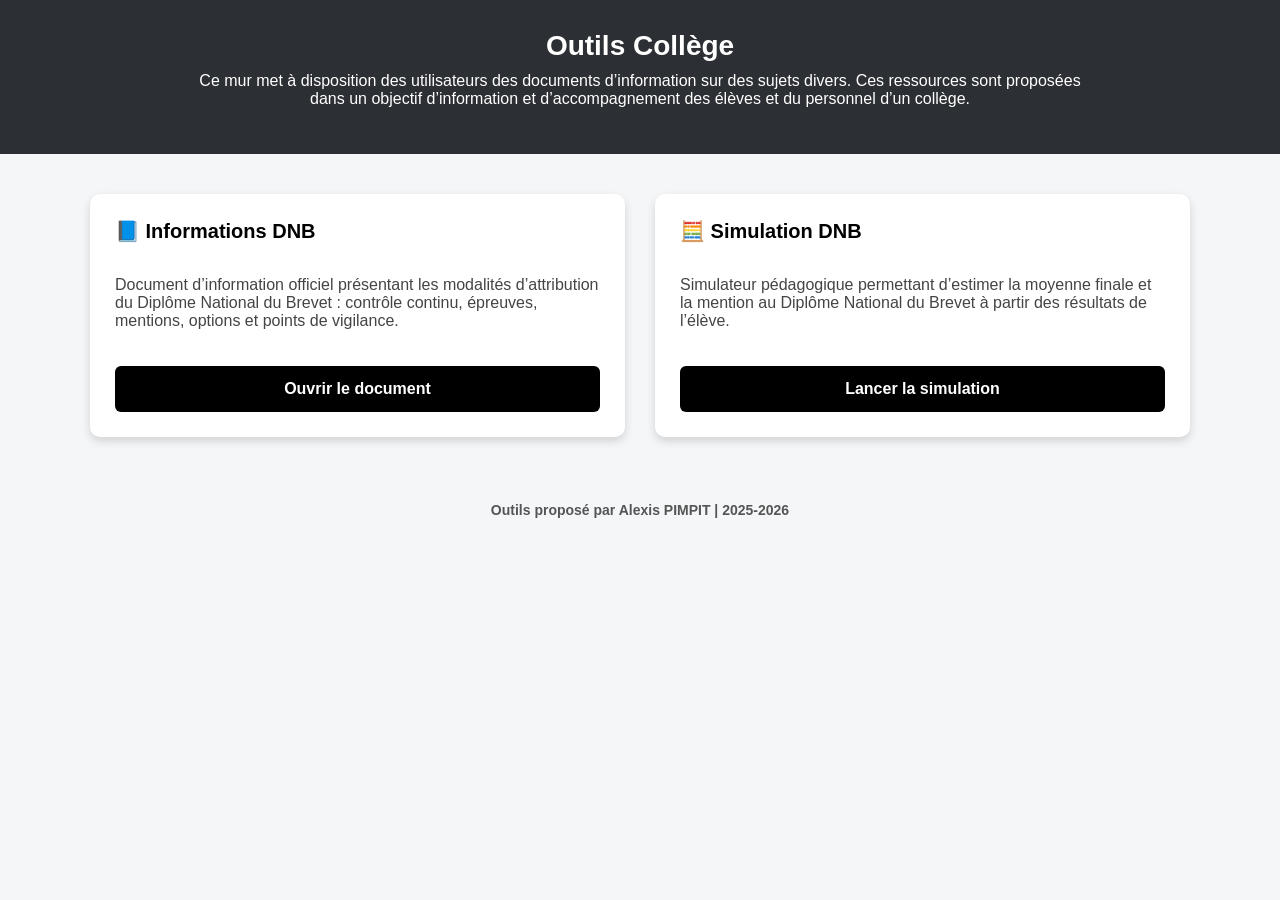
==== outils_college.html @ cf0c5566 "Add files via upload" ====
<!DOCTYPE html>
<html lang="fr">
<head>
<meta charset="UTF-8">
<title>Outils Collège</title>

<style>
body{
  font-family: Arial, Helvetica, sans-serif;
  background:#f4f6f8;
  margin:0;
  padding:0;
}
header{
  background:#2c2f33;
  color:#fff;
  padding:30px 20px;
  text-align:center;
}
header h1{
  margin:0;
  font-size:28px;
}
header p{
  margin-top:10px;
  font-size:16px;
  max-width:900px;
  margin-left:auto;
  margin-right:auto;
}

.wall{
  max-width:1100px;
  margin:40px auto;
  display:grid;
  grid-template-columns: repeat(auto-fit, minmax(300px, 1fr));
  gap:30px;
  padding:0 20px;
}

.card{
  background:#fff;
  border-radius:10px;
  box-shadow:0 4px 10px rgba(0,0,0,0.15);
  padding:25px;
  display:flex;
  flex-direction:column;
  justify-content:space-between;
}

.card h2{
  font-size:20px;
  margin-top:0;
}

.card p{
  flex-grow:1;
  color:#444;
}

.card a{
  display:inline-block;
  margin-top:20px;
  padding:14px;
  text-align:center;
  background:#000;
  color:#fff;
  text-decoration:none;
  font-weight:bold;
  border-radius:6px;
}
.card a:hover{
  background:#333;
}

footer{
  text-align:center;
  padding:25px;
  font-size:14px;
  font-weight:bold;
  color:#555;
}
</style>
</head>

<body>

<header>
  <h1>Outils Collège</h1>
  <p>
    Ce mur met à disposition des utilisateurs des documents d’information
    sur des sujets divers.  
    Ces ressources sont proposées dans un objectif d’information et
    d’accompagnement des élèves et du personnel d’un collège.
  </p>
</header>

<div class="wall">

  <div class="card">
    <h2>📘 Informations DNB</h2>
    <p>
      Document d’information officiel présentant les modalités
      d’attribution du Diplôme National du Brevet :
      contrôle continu, épreuves, mentions, options et points de vigilance.
    </p>
    <a href="https://principal9710022x.github.io/dnb-2026/informationsParents.html" target="_blank">
      Ouvrir le document
    </a>
  </div>

  <div class="card">
    <h2>🧮 Simulation DNB</h2>
    <p>
      Simulateur pédagogique permettant d’estimer la moyenne finale
      et la mention au Diplôme National du Brevet à partir des résultats
      de l’élève.
    </p>
    <a href="https://principal9710022x.github.io/dnb-2026/calculateurDNB2026.html" target="_blank">
      Lancer la simulation
    </a>
  </div>

</div>

<footer>
Outils proposé par Alexis PIMPIT | 2025-2026
</footer>

</body>
</html>
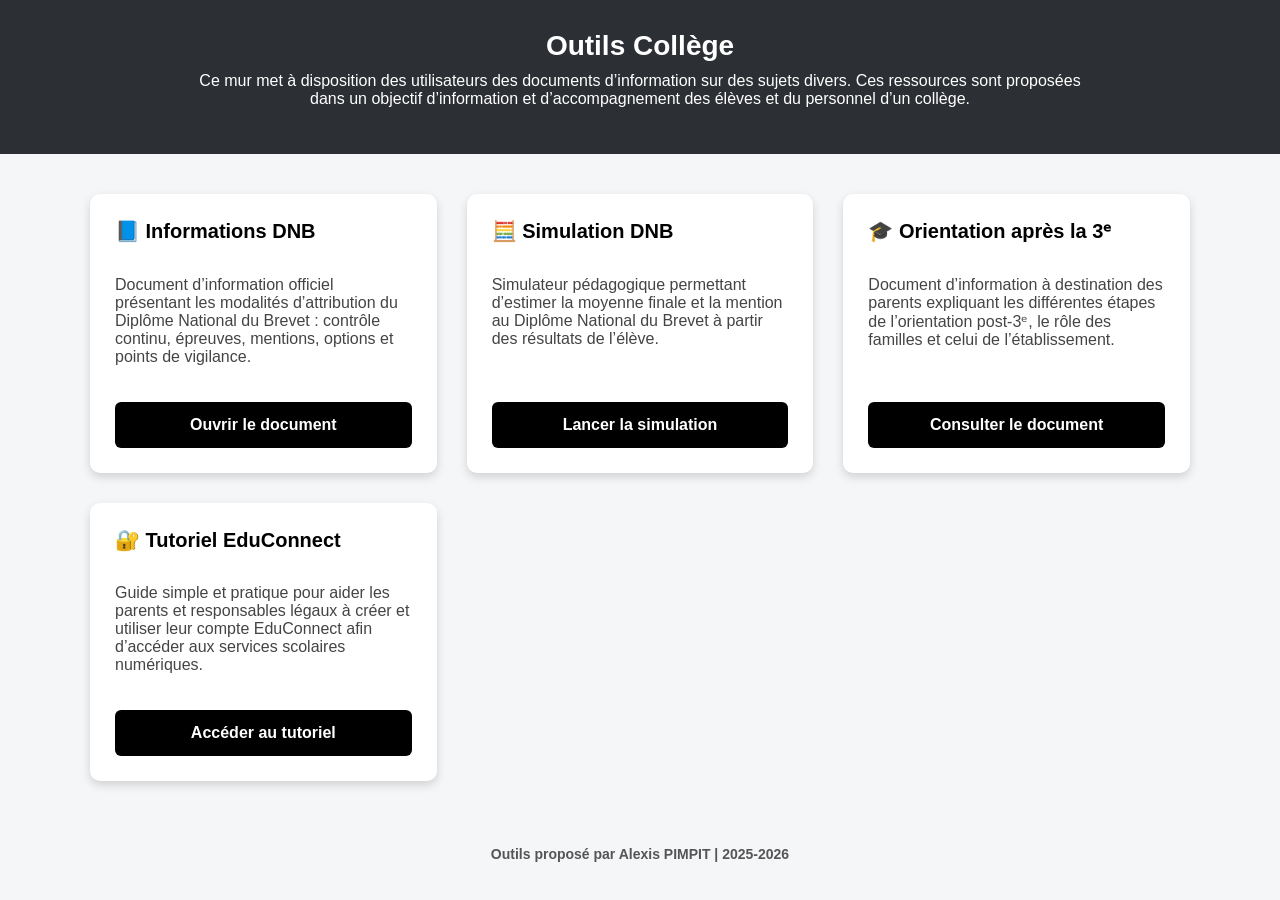
==== commit 0172aa73: "Add files via upload" ====
--- a/outils_college.html
+++ b/outils_college.html
@@ -120,6 +120,28 @@
       Lancer la simulation
     </a>
   </div>
+<div class="card">
+  <h2>🎓 Orientation après la 3ᵉ</h2>
+  <p>
+    Document d’information à destination des parents expliquant
+    les différentes étapes de l’orientation post-3ᵉ, le rôle des
+    familles et celui de l’établissement.
+  </p>
+  <a href="https://principal9710022x.github.io/dnb-2026/orientation3eme.html" target="_blank">
+    Consulter le document
+  </a>
+</div>
+<div class="card">
+  <h2>🔐 Tutoriel EduConnect</h2>
+  <p>
+    Guide simple et pratique pour aider les parents et responsables
+    légaux à créer et utiliser leur compte EduConnect afin d’accéder
+    aux services scolaires numériques.
+  </p>
+  <a href="https://principal9710022x.github.io/dnb-2026/tutoriel-educonnect.html" target="_blank">
+    Accéder au tutoriel
+  </a>
+</div>
 
 </div>
 
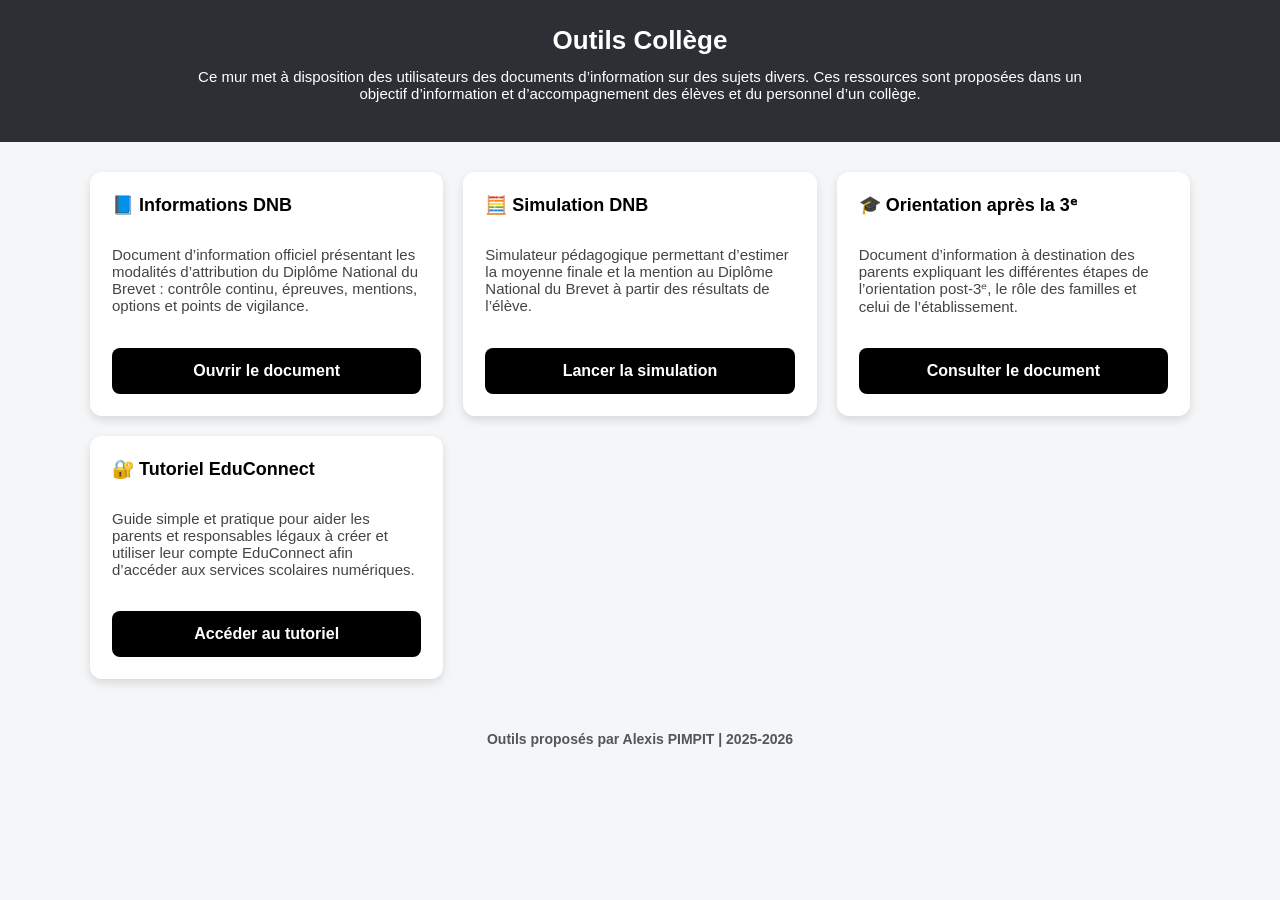
==== commit b110c792: "Add files via upload" ====
--- a/outils_college.html
+++ b/outils_college.html
@@ -2,6 +2,7 @@
 <html lang="fr">
 <head>
 <meta charset="UTF-8">
+<meta name="viewport" content="width=device-width, initial-scale=1.0">
 <title>Outils Collège</title>
 
 <style>
@@ -11,74 +12,96 @@
   margin:0;
   padding:0;
 }
+
+/* HEADER */
 header{
   background:#2c2f33;
   color:#fff;
-  padding:30px 20px;
+  padding:25px 15px;
   text-align:center;
 }
 header h1{
   margin:0;
-  font-size:28px;
+  font-size:26px;
 }
 header p{
-  margin-top:10px;
-  font-size:16px;
+  margin-top:12px;
+  font-size:15px;
   max-width:900px;
   margin-left:auto;
   margin-right:auto;
 }
 
+/* WALL */
 .wall{
   max-width:1100px;
-  margin:40px auto;
+  margin:30px auto;
   display:grid;
-  grid-template-columns: repeat(auto-fit, minmax(300px, 1fr));
-  gap:30px;
-  padding:0 20px;
+  grid-template-columns: repeat(auto-fit, minmax(280px, 1fr));
+  gap:20px;
+  padding:0 15px;
 }
 
+/* CARD */
 .card{
   background:#fff;
-  border-radius:10px;
-  box-shadow:0 4px 10px rgba(0,0,0,0.15);
-  padding:25px;
+  border-radius:12px;
+  box-shadow:0 4px 10px rgba(0,0,0,0.12);
+  padding:22px;
   display:flex;
   flex-direction:column;
-  justify-content:space-between;
 }
 
 .card h2{
-  font-size:20px;
+  font-size:18px;
   margin-top:0;
 }
 
 .card p{
   flex-grow:1;
   color:#444;
+  font-size:15px;
 }
 
+/* BUTTON */
 .card a{
-  display:inline-block;
-  margin-top:20px;
+  display:block;
+  margin-top:18px;
   padding:14px;
   text-align:center;
   background:#000;
   color:#fff;
   text-decoration:none;
   font-weight:bold;
-  border-radius:6px;
+  border-radius:8px;
 }
-.card a:hover{
+.card a:active{
   background:#333;
 }
 
+/* FOOTER */
 footer{
   text-align:center;
-  padding:25px;
+  padding:22px 10px;
   font-size:14px;
   font-weight:bold;
   color:#555;
+}
+
+/* MOBILE OPTIMISATION */
+@media (max-width:600px){
+  header h1{
+    font-size:24px;
+  }
+  header p{
+    font-size:14px;
+  }
+  .card h2{
+    font-size:17px;
+  }
+  .card p{
+    font-size:14px;
+  }
 }
 </style>
 </head>
@@ -120,33 +143,35 @@
       Lancer la simulation
     </a>
   </div>
-<div class="card">
-  <h2>🎓 Orientation après la 3ᵉ</h2>
-  <p>
-    Document d’information à destination des parents expliquant
-    les différentes étapes de l’orientation post-3ᵉ, le rôle des
-    familles et celui de l’établissement.
-  </p>
-  <a href="https://principal9710022x.github.io/dnb-2026/orientation3eme.html" target="_blank">
-    Consulter le document
-  </a>
-</div>
-<div class="card">
-  <h2>🔐 Tutoriel EduConnect</h2>
-  <p>
-    Guide simple et pratique pour aider les parents et responsables
-    légaux à créer et utiliser leur compte EduConnect afin d’accéder
-    aux services scolaires numériques.
-  </p>
-  <a href="https://principal9710022x.github.io/dnb-2026/tutoriel-educonnect.html" target="_blank">
-    Accéder au tutoriel
-  </a>
-</div>
+
+  <div class="card">
+    <h2>🎓 Orientation après la 3ᵉ</h2>
+    <p>
+      Document d’information à destination des parents expliquant
+      les différentes étapes de l’orientation post-3ᵉ, le rôle des
+      familles et celui de l’établissement.
+    </p>
+    <a href="https://principal9710022x.github.io/dnb-2026/orientation3eme.html" target="_blank">
+      Consulter le document
+    </a>
+  </div>
+
+  <div class="card">
+    <h2>🔐 Tutoriel EduConnect</h2>
+    <p>
+      Guide simple et pratique pour aider les parents et responsables
+      légaux à créer et utiliser leur compte EduConnect afin d’accéder
+      aux services scolaires numériques.
+    </p>
+    <a href="https://principal9710022x.github.io/dnb-2026/tutoriel-educonnect.html" target="_blank">
+      Accéder au tutoriel
+    </a>
+  </div>
 
 </div>
 
 <footer>
-Outils proposé par Alexis PIMPIT | 2025-2026
+Outils proposés par Alexis PIMPIT | 2025-2026
 </footer>
 
 </body>
